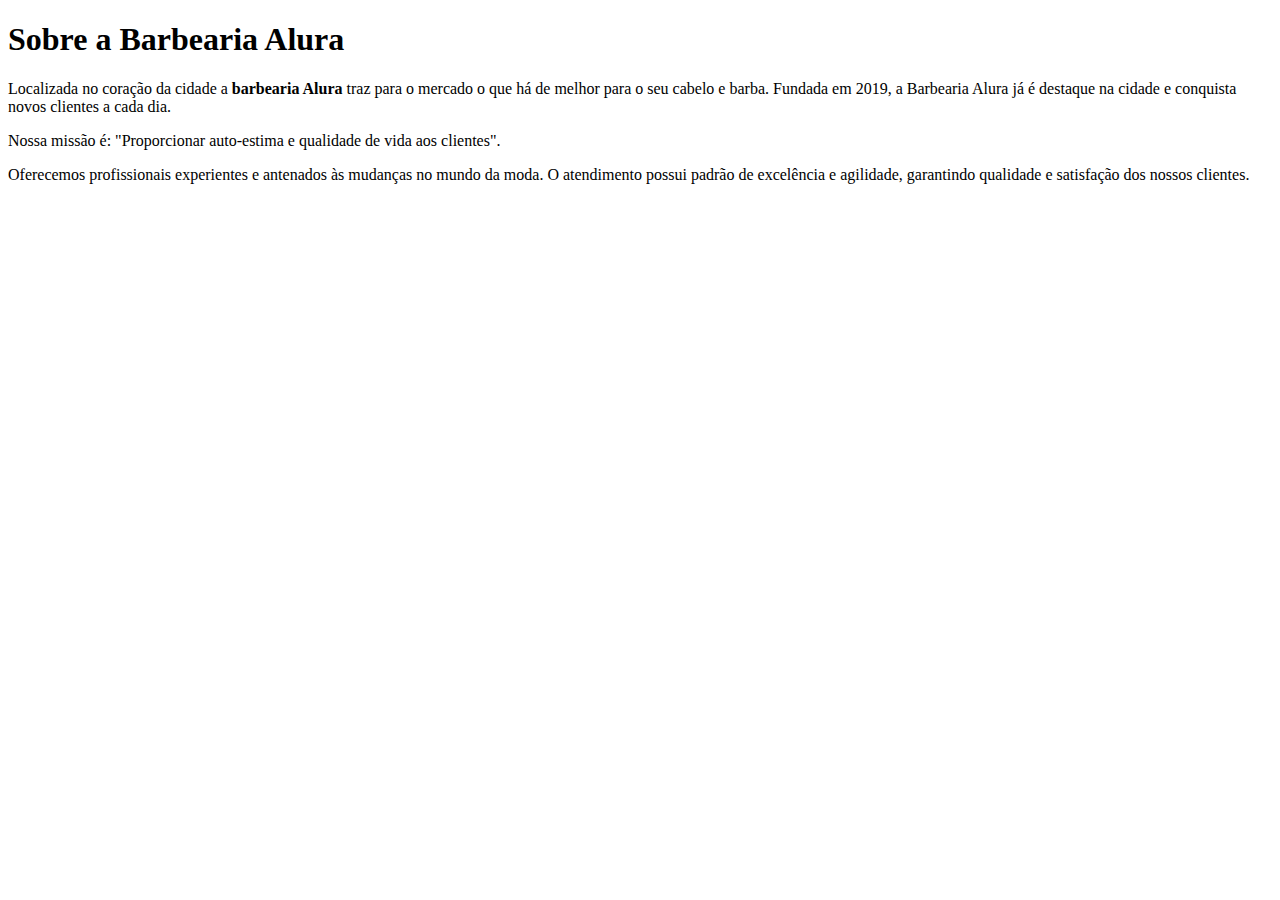
==== index.html @ c0fe4d7d "Add files via upload" ====
<!DOCTYPE html>
<html lang="pt-br">
    <meta cherset="UTF-8">
    <title>Barbearia Alura</title>

    <h1>Sobre a Barbearia Alura</h1>

    <p>Localizada no coração da cidade a <strong>barbearia Alura</strong> traz para o mercado o que há de melhor para o seu cabelo e barba. Fundada em 2019, a Barbearia Alura já é destaque na cidade e conquista novos clientes a cada dia.</p>

    <p>Nossa missão é: "Proporcionar auto-estima e qualidade de vida aos clientes".</p>

    <p>Oferecemos profissionais experientes e antenados às mudanças no mundo da moda. O atendimento possui padrão de excelência e agilidade, garantindo qualidade e satisfação dos nossos clientes.</p>

<head>
</html>
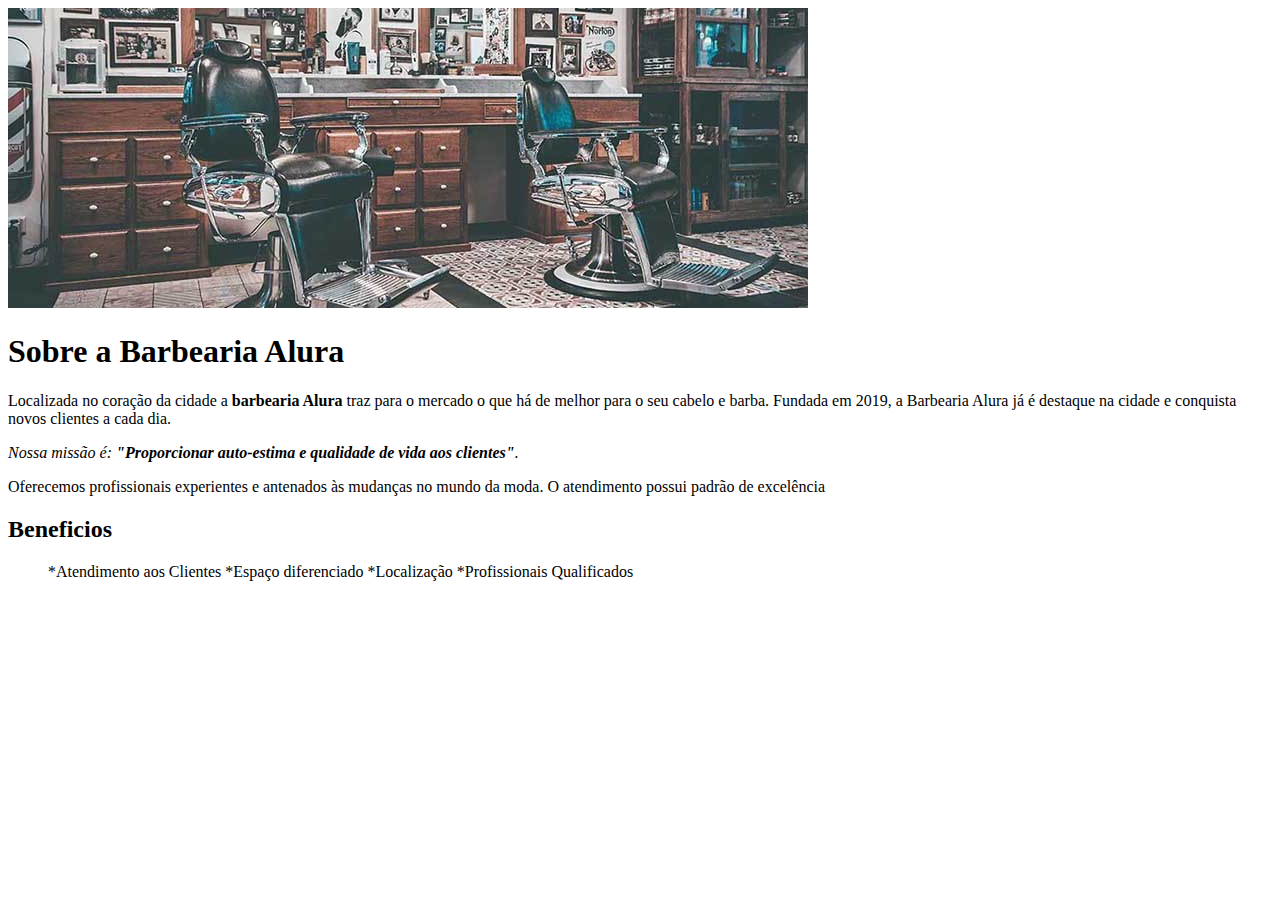
==== commit 4c6e030a: "Add files via upload" ====
--- a/index.html
+++ b/index.html
@@ -1,15 +1,30 @@
 <!DOCTYPE html>
 <html lang="pt-br">
-    <meta cherset="UTF-8">
-    <title>Barbearia Alura</title>
+     <head>
+        <meta cherset="UTF-8">
+        <title>Barbearia Alura</title>
+        <link rel="stylesheet" href="style.css">
 
-    <h1>Sobre a Barbearia Alura</h1>
+     </head>
 
-    <p>Localizada no coração da cidade a <strong>barbearia Alura</strong> traz para o mercado o que há de melhor para o seu cabelo e barba. Fundada em 2019, a Barbearia Alura já é destaque na cidade e conquista novos clientes a cada dia.</p>
+     <body>
+        <img id="banner" src="banner.jpg">
 
-    <p>Nossa missão é: "Proporcionar auto-estima e qualidade de vida aos clientes".</p>
+        <h1>Sobre a Barbearia Alura</h1>
 
-    <p>Oferecemos profissionais experientes e antenados às mudanças no mundo da moda. O atendimento possui padrão de excelência e agilidade, garantindo qualidade e satisfação dos nossos clientes.</p>
+        <p>Localizada no coração da cidade a <strong>barbearia Alura</strong> traz para o mercado o que há de melhor para o seu cabelo e barba. Fundada em 2019, a Barbearia Alura já é destaque na cidade e conquista novos clientes a cada dia.</p>
 
-<head>
-</html>   +        <p  id="missao"><em>Nossa missão é: <strong> "Proporcionar auto-estima e qualidade de vida aos clientes"</strong>.</em></p>
+
+        <p>Oferecemos profissionais experientes e antenados às mudanças no mundo da moda. O atendimento possui padrão de excelência</p>
+
+        <h2>Beneficios</h2>
+
+        <ul>
+            *Atendimento aos Clientes
+            *Espaço diferenciado
+            *Localização
+            *Profissionais Qualificados
+        </ul>
+     </body>
+    </html>   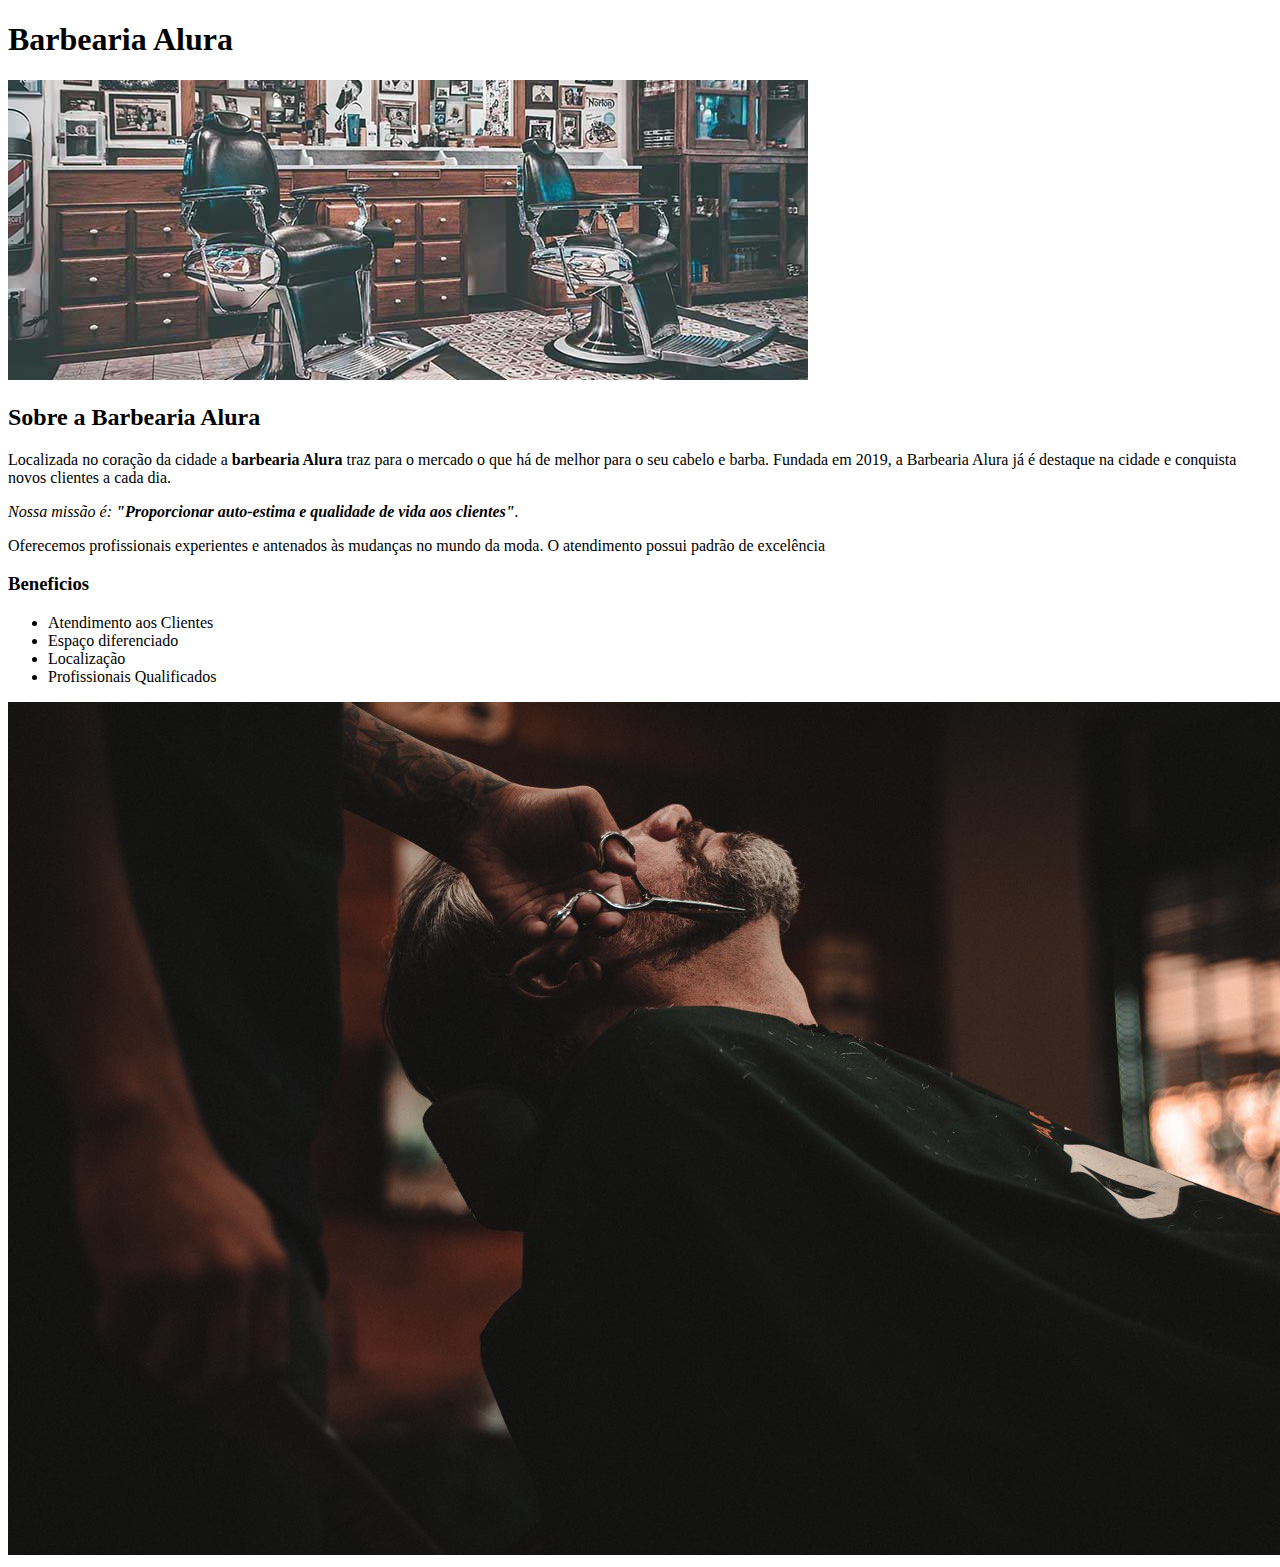
==== commit eb800613: "Add files via upload" ====
--- a/index.html
+++ b/index.html
@@ -8,23 +8,31 @@
      </head>
 
      <body>
+         <header>
+           <h1 class="titulo-principal"> Barbearia Alura</h1>
+         </header>
         <img id="banner" src="banner.jpg">
+        <div class="principal">
+            <h2 class="titulo-centralizado">Sobre a Barbearia Alura</h2>
 
-        <h1>Sobre a Barbearia Alura</h1>
+            <p>Localizada no coração da cidade a <strong>barbearia Alura</strong> traz para o mercado o que há de melhor para o seu cabelo e barba. Fundada em 2019, a Barbearia Alura já é destaque na cidade e conquista novos clientes a cada dia.</p>
 
-        <p>Localizada no coração da cidade a <strong>barbearia Alura</strong> traz para o mercado o que há de melhor para o seu cabelo e barba. Fundada em 2019, a Barbearia Alura já é destaque na cidade e conquista novos clientes a cada dia.</p>
+            <p  id="missao"><em>Nossa missão é: <strong> "Proporcionar auto-estima e qualidade de vida aos clientes"</strong>.</em></p>
 
-        <p  id="missao"><em>Nossa missão é: <strong> "Proporcionar auto-estima e qualidade de vida aos clientes"</strong>.</em></p>
+            <p>Oferecemos profissionais experientes e antenados às mudanças no mundo da moda. O atendimento possui padrão de excelência</p>
+        </div>
 
-        <p>Oferecemos profissionais experientes e antenados às mudanças no mundo da moda. O atendimento possui padrão de excelência</p>
+        <div class="benefícios">
+            <h3 class="titulo-centralizado">Beneficios</h3>
 
-        <h2>Beneficios</h2>
+            <ul>
+               <li class="itens">Atendimento aos Clientes</li>
+               <li class="itens">Espaço diferenciado</li>
+               <li class="itens">Localização</li>
+               <li class="itens">Profissionais Qualificados</li>
+            </ul>
 
-        <ul>
-            *Atendimento aos Clientes
-            *Espaço diferenciado
-            *Localização
-            *Profissionais Qualificados
-        </ul>
+            <img src="beneficios.jpg" class="imagembeneficios">
+        </div>
      </body>
     </html>   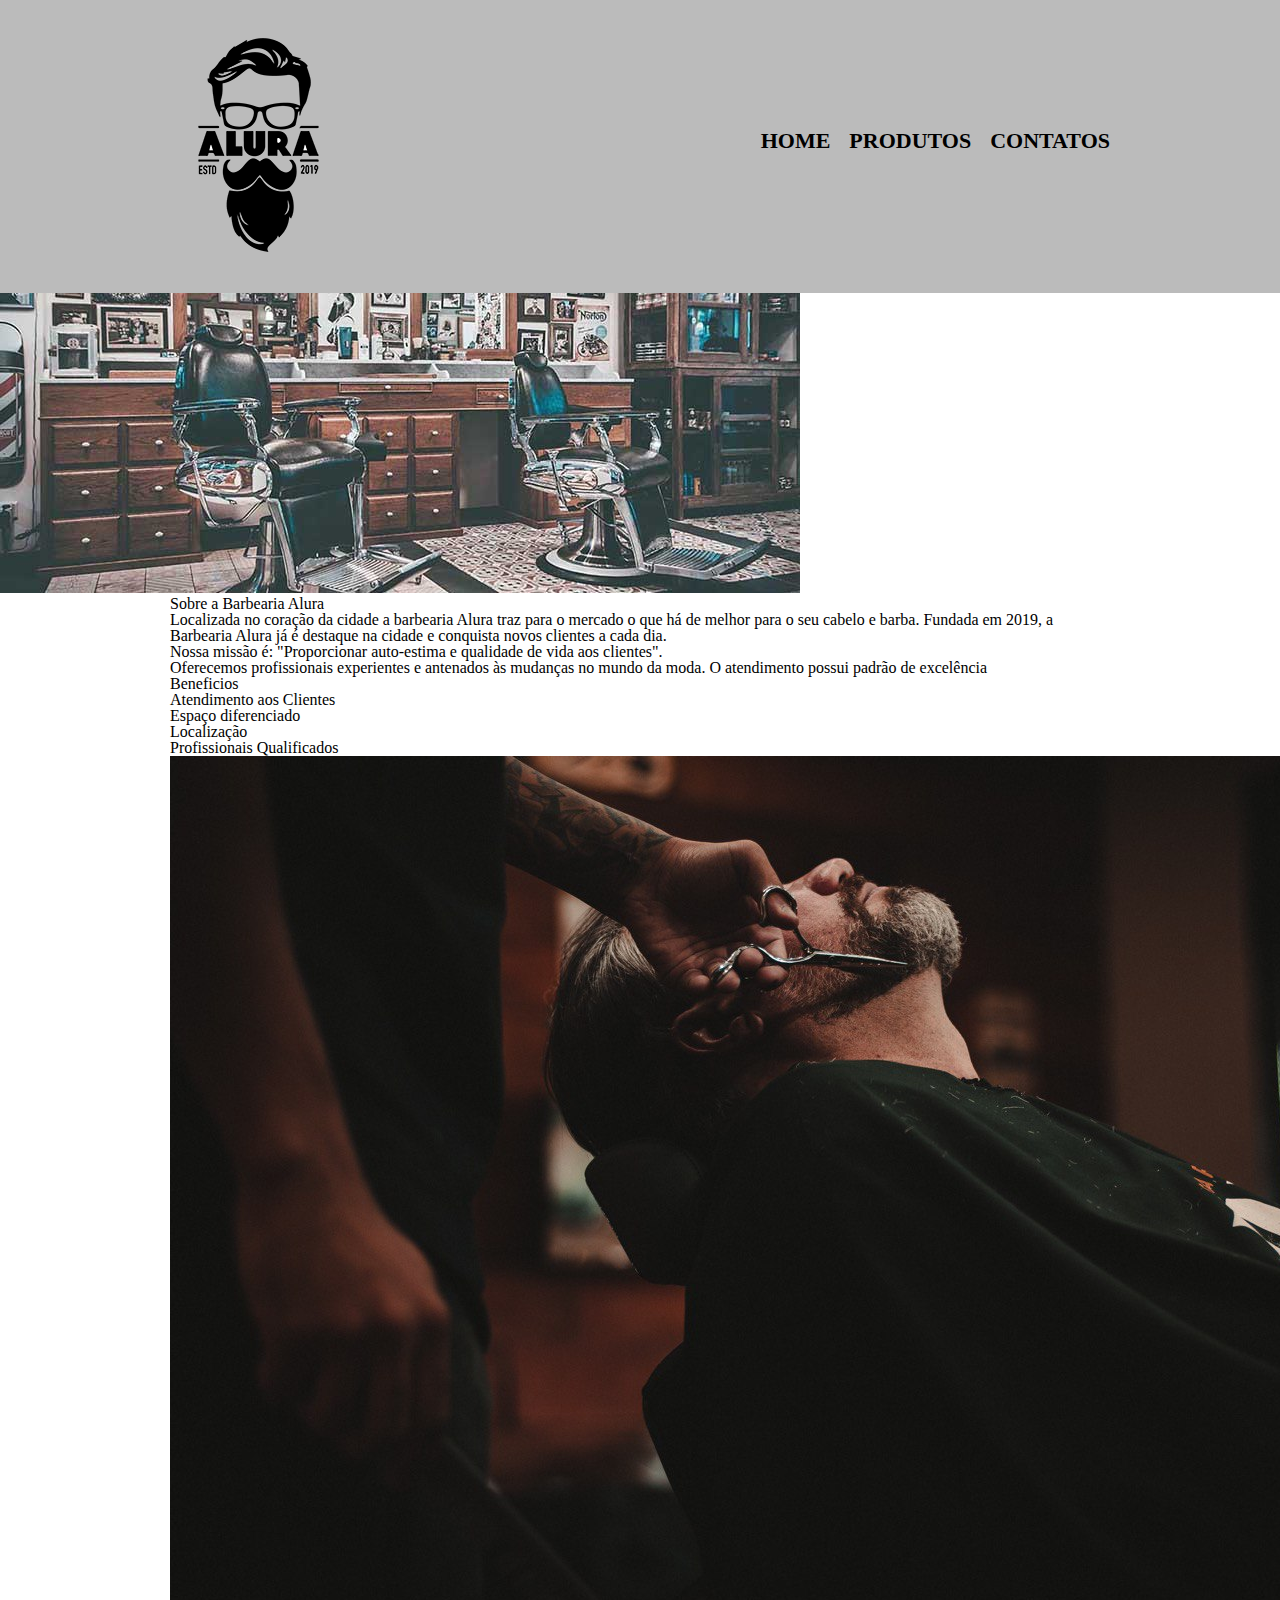
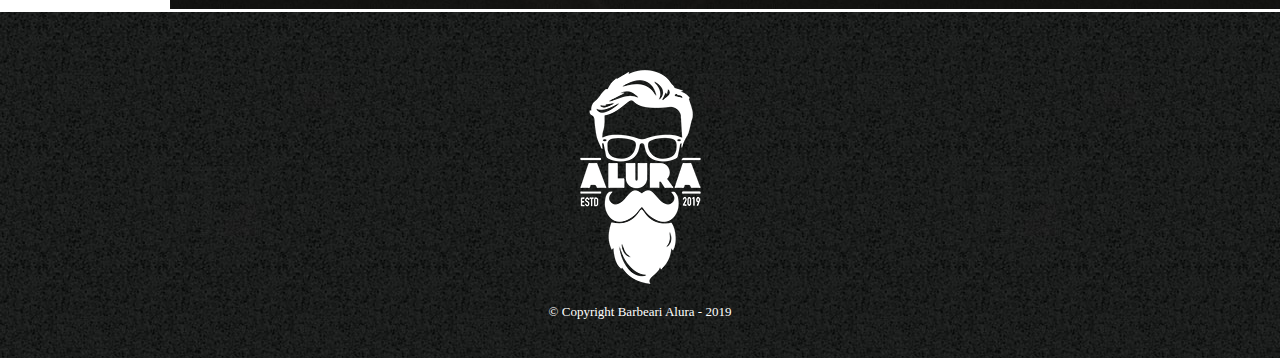
==== commit 7c694256: "Add files via upload" ====
--- a/index.html
+++ b/index.html
@@ -3,16 +3,29 @@
      <head>
         <meta cherset="UTF-8">
         <title>Barbearia Alura</title>
-        <link rel="stylesheet" href="style.css">
-
+        <link rel="stylesheet" href="reset.css">
+        <link rel="stylesheet" href="style.css"> 
      </head>
 
      <body>
-         <header>
-           <h1 class="titulo-principal"> Barbearia Alura</h1>
-         </header>
+        <header>
+            <div class="caixa">
+               <h1><img src="logo.png" alt="Logo da Barbearia Alura"></h1>
+
+               <nav>
+                   <ul>
+                       <li><a href="index.html">Home</a></li>
+                       <li><a href=" produtos.html">Produtos</a></li>
+                       <li><a href="contato.html">Contatos</a></li>
+                   </ul>
+               </nav>
+            </div>
+        </header>
+
         <img id="banner" src="banner.jpg">
-        <div class="principal">
+
+        <main>
+        <section class="principal">
             <h2 class="titulo-centralizado">Sobre a Barbearia Alura</h2>
 
             <p>Localizada no coração da cidade a <strong>barbearia Alura</strong> traz para o mercado o que há de melhor para o seu cabelo e barba. Fundada em 2019, a Barbearia Alura já é destaque na cidade e conquista novos clientes a cada dia.</p>
@@ -22,7 +35,7 @@
             <p>Oferecemos profissionais experientes e antenados às mudanças no mundo da moda. O atendimento possui padrão de excelência</p>
         </div>
 
-        <div class="benefícios">
+        <section class="benefícios">
             <h3 class="titulo-centralizado">Beneficios</h3>
 
             <ul>
@@ -33,6 +46,12 @@
             </ul>
 
             <img src="beneficios.jpg" class="imagembeneficios">
-        </div>
+        </section>
+        </main>
+
+        <footer>
+            <img src="logo-branco.png" alt="Logo da Barbearia Alura">
+            <p class="copyright"> &copy; Copyright Barbeari Alura - 2019</p>
+    </footer>
      </body>
     </html>   --- a/style.css
+++ b/style.css
@@ -0,0 +1,157 @@
+
+header {
+
+    background: #BBBBBB;
+    padding: 20px 0;
+
+}
+
+.caixa {
+    position: relative;
+    width: 940px;
+    margin: 0 auto;
+    
+}
+
+nav {
+    position: absolute;
+    top: 110px;
+    right: 0;
+
+}
+
+nav li {
+    display: inline;
+    margin: 0 0 0 15px;
+}
+
+nav a{
+    text-transform: uppercase;
+    color: #000000;
+    font-weight: bold;
+    font-size: 22px;
+    text-decoration: none;   
+}
+
+nav a:hover {
+    color: #C54C99;
+    text-decoration: underline;
+
+}
+
+.produtos {
+    width: 940px;
+    margin: 0 auto;
+    padding: 50px;
+}
+.produtos li {
+    display: inline-block;
+    text-align: center;
+    width: 30%;
+    vertical-align: top;
+    margin: 0 1.5%;
+    padding: 30px 20px;
+    box-sizing: border-box;
+    border: 2px solid #000000;
+    border-radius: 10px;
+}
+
+.produtos li:hover {
+    border-color: #C54C99; 
+}
+
+.produtos li:active {
+    border-color: #1863c5
+}
+
+.produtos li:hover h2 {
+    font-size: 34px;
+}
+
+.produtos h2 {
+    font-size: 30xp;
+    font-weight: bold;
+}
+
+.produto-descricao {
+    font-size: 18px;
+}
+
+.produto-preco {
+    font-size: 22px;
+    font-weight: bold;
+    margin: 10px;  
+
+}
+
+footer {
+    text-align: center;
+    background: URL("bg.jpg");
+    padding: 40px 0;
+}
+
+.copyright {
+    color:#FFFFFF;
+    font-size: 13px;
+    margin: 20p 0 0;
+}
+
+main {
+    width: 940px;
+    margin: 0 auto;
+}
+
+form {
+    margin: 40px 0;
+}
+
+form label, form legend {
+    display:block;
+    font-size: 20px;
+    margin: 0 0 10px;
+}
+
+input.padrao {
+    display:block;
+    margin: 0 0 20px;
+    padding: 10px 25px;
+    width: 50%;
+}
+
+.checkbox {
+    margin: 20px 0;
+}
+
+.enviar {
+    width: 40%;
+    padding: 15px 0;
+    background: orange;
+    color: white;
+    font-weight: bold;
+    font-size: 18px;
+    border: none;
+    border-radius: 5px;
+    transition: 1s all;
+    cursor: pointer;
+}
+
+.enviar:hover {
+    background: darkorange;
+    transform: scale(1.2);
+    
+}
+
+table {
+    margin: 20px 0 40px;
+}
+
+thead {
+    background: #555555;
+    color: white;
+    font-weight: bold;
+}
+
+td, th {
+    border: 1px solid #000000;
+    padding: 8px 15px;
+}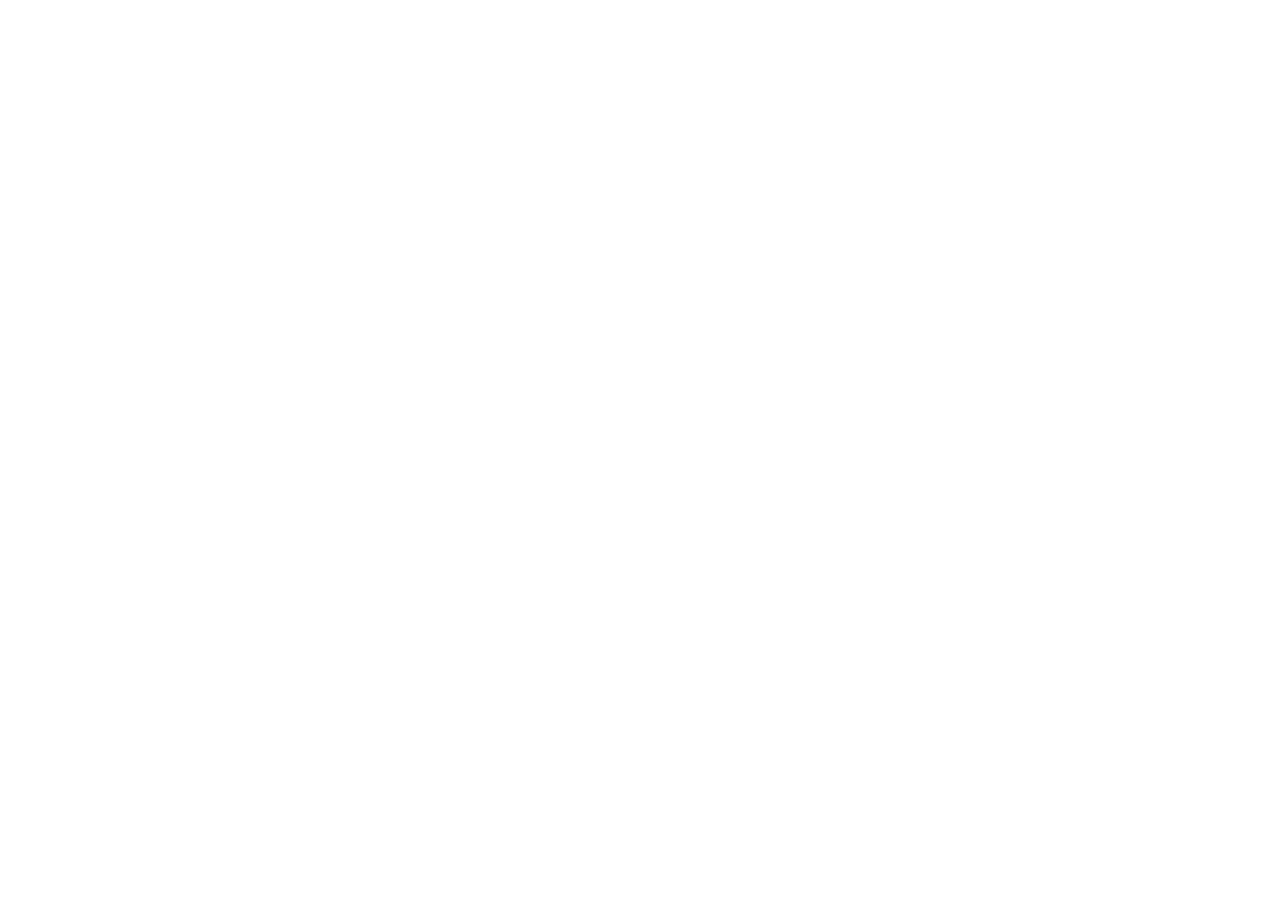
==== commit ab4028d0: "Add files via upload" ====
--- a/index.html
+++ b/index.html
@@ -1,57 +1,12 @@
 <!DOCTYPE html>
-<html lang="pt-br">
-     <head>
-        <meta cherset="UTF-8">
-        <title>Barbearia Alura</title>
-        <link rel="stylesheet" href="reset.css">
-        <link rel="stylesheet" href="style.css"> 
-     </head>
+<html>
 
-     <body>
-        <header>
-            <div class="caixa">
-               <h1><img src="logo.png" alt="Logo da Barbearia Alura"></h1>
+<head>
+    <title>Alura Plus</title>
+    <meta charset="UTF 8">
+    <meta name= "viewport" content="widht=device-widht, initial-scale=1">
+</head>
 
-               <nav>
-                   <ul>
-                       <li><a href="index.html">Home</a></li>
-                       <li><a href=" produtos.html">Produtos</a></li>
-                       <li><a href="contato.html">Contatos</a></li>
-                   </ul>
-               </nav>
-            </div>
-        </header>
+<body></body>
 
-        <img id="banner" src="banner.jpg">
-
-        <main>
-        <section class="principal">
-            <h2 class="titulo-centralizado">Sobre a Barbearia Alura</h2>
-
-            <p>Localizada no coração da cidade a <strong>barbearia Alura</strong> traz para o mercado o que há de melhor para o seu cabelo e barba. Fundada em 2019, a Barbearia Alura já é destaque na cidade e conquista novos clientes a cada dia.</p>
-
-            <p  id="missao"><em>Nossa missão é: <strong> "Proporcionar auto-estima e qualidade de vida aos clientes"</strong>.</em></p>
-
-            <p>Oferecemos profissionais experientes e antenados às mudanças no mundo da moda. O atendimento possui padrão de excelência</p>
-        </div>
-
-        <section class="benefícios">
-            <h3 class="titulo-centralizado">Beneficios</h3>
-
-            <ul>
-               <li class="itens">Atendimento aos Clientes</li>
-               <li class="itens">Espaço diferenciado</li>
-               <li class="itens">Localização</li>
-               <li class="itens">Profissionais Qualificados</li>
-            </ul>
-
-            <img src="beneficios.jpg" class="imagembeneficios">
-        </section>
-        </main>
-
-        <footer>
-            <img src="logo-branco.png" alt="Logo da Barbearia Alura">
-            <p class="copyright"> &copy; Copyright Barbeari Alura - 2019</p>
-    </footer>
-     </body>
-    </html>   +</html>